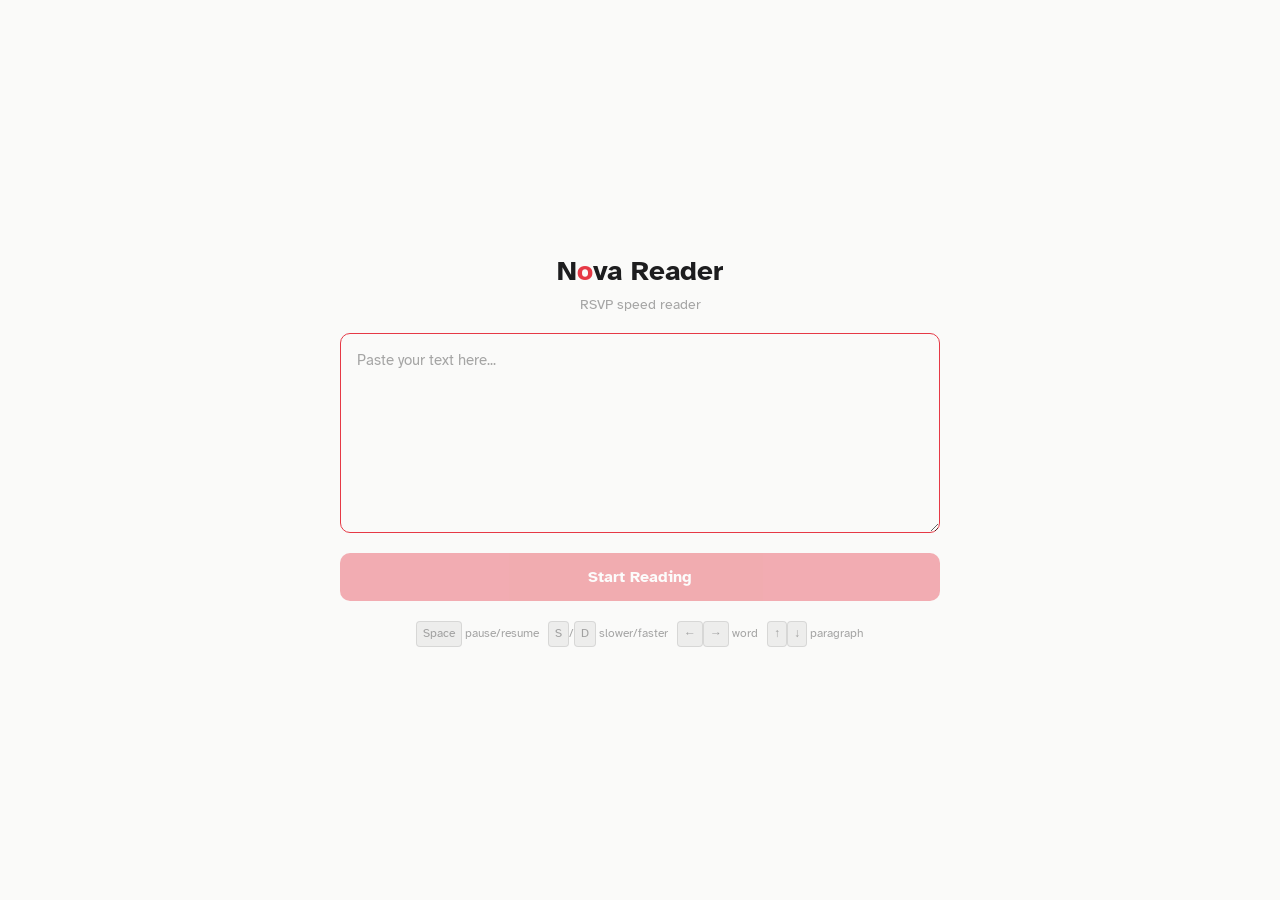
==== index.html @ 6058d2b9 "Initial commit: Nova Reader web app RSVP speed reader with ORP highlighting, adapted from the Nova R" ====
<!DOCTYPE html>
<html lang="en">
<head>
  <meta charset="UTF-8">
  <meta name="viewport" content="width=device-width, initial-scale=1.0">
  <title>Nova Reader</title>
  <link rel="preconnect" href="https://fonts.googleapis.com">
  <link rel="preconnect" href="https://fonts.gstatic.com" crossorigin>
  <link href="https://fonts.googleapis.com/css2?family=Atkinson+Hyperlegible:wght@400;700&display=swap" rel="stylesheet">
  <style>
    * { box-sizing: border-box; margin: 0; padding: 0; }

    :root {
      --bg: #fafaf9;
      --text: #1d1d1f;
      --accent: #e63946;
      --muted: rgba(128, 128, 128, 0.7);
      --border: rgba(128, 128, 128, 0.2);
    }

    @media (prefers-color-scheme: dark) {
      :root {
        --bg: #1a1a1a;
        --text: #e8e6e3;
        --accent: #ff6b6b;
        --border: rgba(128, 128, 128, 0.3);
      }
    }

    html, body {
      height: 100%;
      font-family: 'Atkinson Hyperlegible', 'Verdana', 'Trebuchet MS', sans-serif;
      background: var(--bg);
      color: var(--text);
    }

    body {
      display: flex;
      justify-content: center;
      align-items: center;
      padding: 24px;
    }

    .container {
      width: 100%;
      max-width: 600px;
      display: flex;
      flex-direction: column;
      gap: 20px;
    }

    h1 {
      font-size: 28px;
      font-weight: 600;
      text-align: center;
    }

    h1 span {
      color: var(--accent);
    }

    .subtitle {
      text-align: center;
      color: var(--muted);
      font-size: 14px;
      margin-top: -12px;
    }

    textarea {
      width: 100%;
      min-height: 200px;
      max-height: 50vh;
      padding: 14px 16px;
      border: 1px solid var(--border);
      border-radius: 10px;
      background: var(--bg);
      color: var(--text);
      font-family: inherit;
      font-size: 15px;
      line-height: 1.6;
      resize: vertical;
      outline: none;
      transition: border-color 0.2s;
    }

    textarea:focus {
      border-color: var(--accent);
    }

    textarea::placeholder {
      color: var(--muted);
    }

    .btn-primary {
      width: 100%;
      padding: 14px;
      border: none;
      border-radius: 10px;
      background: var(--accent);
      color: #fff;
      font-family: inherit;
      font-size: 16px;
      font-weight: 600;
      cursor: pointer;
      transition: opacity 0.15s;
    }

    .btn-primary:hover {
      opacity: 0.9;
    }

    .btn-primary:disabled {
      opacity: 0.4;
      cursor: not-allowed;
    }

    .hint {
      text-align: center;
      color: var(--muted);
      font-size: 13px;
    }

    .hint a {
      color: var(--accent);
      text-decoration: none;
    }

    .hint a:hover {
      text-decoration: underline;
    }

    kbd {
      display: inline-block;
      padding: 1px 6px;
      background: rgba(128, 128, 128, 0.1);
      border: 1px solid var(--border);
      border-radius: 4px;
      font-family: inherit;
      font-size: 12px;
    }

    .controls-hint {
      text-align: center;
      color: var(--muted);
      font-size: 12px;
      line-height: 1.8;
    }
  </style>
</head>
<body>
  <div class="container">
    <h1>N<span>o</span>va Reader</h1>
    <p class="subtitle">RSVP speed reader</p>

    <textarea id="paste-area" placeholder="Paste your text here..." autofocus></textarea>

    <button class="btn-primary" id="btn-start" disabled>Start Reading</button>

    <div class="controls-hint">
      <kbd>Space</kbd> pause/resume &nbsp;
      <kbd>S</kbd>/<kbd>D</kbd> slower/faster &nbsp;
      <kbd>&larr;</kbd><kbd>&rarr;</kbd> word &nbsp;
      <kbd>&uarr;</kbd><kbd>&darr;</kbd> paragraph
    </div>
  </div>

  <script>
    const textarea = document.getElementById("paste-area");
    const btn = document.getElementById("btn-start");

    textarea.addEventListener("input", () => {
      btn.disabled = !textarea.value.trim();
    });

    btn.addEventListener("click", () => {
      const text = textarea.value.trim();
      if (!text) return;
      sessionStorage.setItem("novaReaderText", text);
      sessionStorage.removeItem("novaReaderBlocks");
      window.location.href = "reader.html";
    });

    // Also allow Ctrl/Cmd+Enter to start
    textarea.addEventListener("keydown", (e) => {
      if ((e.ctrlKey || e.metaKey) && e.key === "Enter" && textarea.value.trim()) {
        btn.click();
      }
    });
  </script>
</body>
</html>
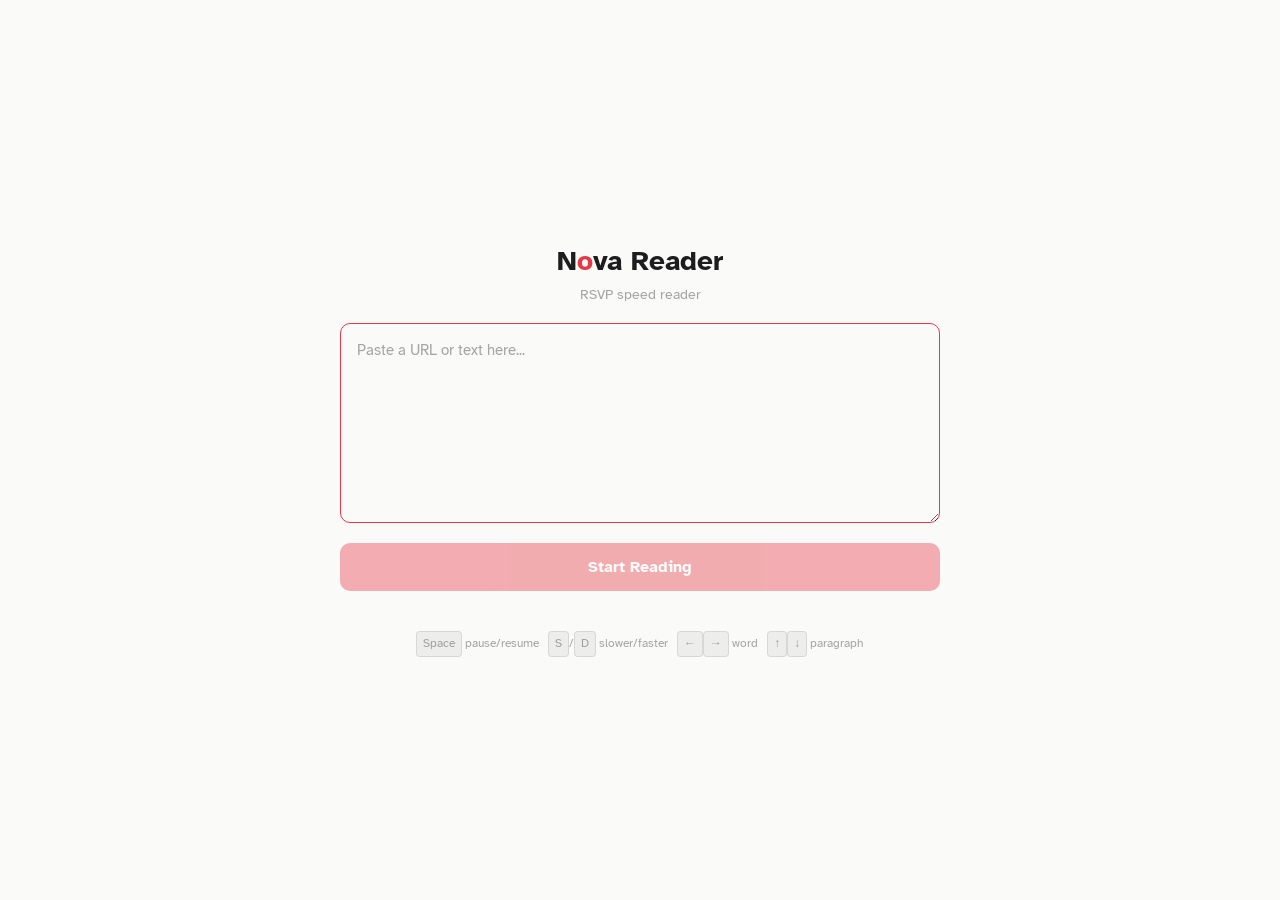
==== commit 9e57311b: "Fix share target, match extension icon, add URL fetching - Use explicit paths in manifest for share " ====
--- a/index.html
+++ b/index.html
@@ -4,6 +4,8 @@
   <meta charset="UTF-8">
   <meta name="viewport" content="width=device-width, initial-scale=1.0">
   <title>Nova Reader</title>
+  <link rel="manifest" href="manifest.json">
+  <meta name="theme-color" content="#e63946">
   <link rel="preconnect" href="https://fonts.googleapis.com">
   <link rel="preconnect" href="https://fonts.gstatic.com" crossorigin>
   <link href="https://fonts.googleapis.com/css2?family=Atkinson+Hyperlegible:wght@400;700&display=swap" rel="stylesheet">
@@ -152,9 +154,10 @@
     <h1>N<span>o</span>va Reader</h1>
     <p class="subtitle">RSVP speed reader</p>
 
-    <textarea id="paste-area" placeholder="Paste your text here..." autofocus></textarea>
+    <textarea id="paste-area" placeholder="Paste a URL or text here..." autofocus></textarea>
 
     <button class="btn-primary" id="btn-start" disabled>Start Reading</button>
+    <p id="status-msg" class="hint"></p>
 
     <div class="controls-hint">
       <kbd>Space</kbd> pause/resume &nbsp;
@@ -165,22 +168,129 @@
   </div>
 
   <script>
+    // Register service worker (required for PWA install + share target)
+    if ("serviceWorker" in navigator) {
+      navigator.serviceWorker.register("sw.js");
+    }
+
     const textarea = document.getElementById("paste-area");
     const btn = document.getElementById("btn-start");
+    const statusMsg = document.getElementById("status-msg");
+
+    // Handle share target: populate textarea with shared text/url
+    const params = new URLSearchParams(location.search);
+    const sharedText = params.get("text") || "";
+    const sharedUrl = params.get("url") || "";
+    const sharedTitle = params.get("title") || "";
+    // Prefer URL if present, otherwise combine what we have
+    const shared = sharedUrl || [sharedTitle, sharedText].filter(Boolean).join("\n\n");
+    if (shared) {
+      textarea.value = shared;
+      btn.disabled = false;
+      history.replaceState(null, "", location.pathname);
+      // Auto-fetch if it's a URL
+      if (looksLikeUrl(shared.trim())) {
+        fetchArticle(shared.trim());
+      }
+    }
+
+    function looksLikeUrl(text) {
+      // Single line that starts with http(s)
+      return /^https?:\/\/\S+$/.test(text.trim()) && !text.includes("\n");
+    }
+
+    async function fetchArticle(url) {
+      btn.disabled = true;
+      statusMsg.textContent = "Fetching article...";
+      try {
+        const proxyUrl = "https://api.allorigins.win/raw?url=" + encodeURIComponent(url);
+        const resp = await fetch(proxyUrl);
+        if (!resp.ok) throw new Error("Fetch failed");
+        const html = await resp.text();
+        const extracted = extractArticle(html, url);
+        if (extracted && extracted.length > 100) {
+          textarea.value = extracted;
+          statusMsg.textContent = "Article extracted. Press Start Reading.";
+        } else {
+          statusMsg.textContent = "Could not extract article. Paste the text manually.";
+          textarea.value = url;
+        }
+      } catch (e) {
+        statusMsg.textContent = "Could not fetch URL. Paste the text manually.";
+        textarea.value = url;
+      }
+      btn.disabled = !textarea.value.trim();
+    }
+
+    function extractArticle(html, url) {
+      const doc = new DOMParser().parseFromString(html, "text/html");
+
+      // Remove non-content elements
+      const remove = "script,style,nav,header,footer,aside,iframe,form,button,svg,noscript,[role=navigation],[role=banner],[role=complementary],.sidebar,.nav,.menu,.footer,.header,.comments,.ad,.advertisement";
+      doc.querySelectorAll(remove).forEach(el => el.remove());
+
+      // Try <article> first, then <main>, then fall back to largest text block
+      let root = doc.querySelector("article") || doc.querySelector("main") || doc.querySelector("[role=main]");
+
+      if (!root) {
+        // Find the div/section with the most <p> text
+        let best = null, bestLen = 0;
+        doc.querySelectorAll("div, section").forEach(el => {
+          const ps = el.querySelectorAll("p");
+          let len = 0;
+          ps.forEach(p => len += p.textContent.length);
+          if (len > bestLen) { bestLen = len; best = el; }
+        });
+        root = best || doc.body;
+      }
+
+      // Extract structured text
+      const blocks = [];
+      const seen = new Set();
+      root.querySelectorAll("h1,h2,h3,h4,h5,h6,p,li,blockquote,pre").forEach(el => {
+        const text = el.textContent.trim();
+        if (!text || seen.has(text)) return;
+        seen.add(text);
+        const tag = el.tagName.toLowerCase();
+        if (tag.match(/^h[1-6]$/)) {
+          blocks.push("\n" + "#".repeat(parseInt(tag[1])) + " " + text + "\n");
+        } else if (tag === "li") {
+          blocks.push("- " + text);
+        } else if (tag === "blockquote") {
+          blocks.push("> " + text);
+        } else {
+          blocks.push(text);
+        }
+      });
+
+      return blocks.join("\n\n");
+    }
 
     textarea.addEventListener("input", () => {
       btn.disabled = !textarea.value.trim();
+      statusMsg.textContent = "";
     });
 
-    btn.addEventListener("click", () => {
+    btn.addEventListener("click", async () => {
       const text = textarea.value.trim();
       if (!text) return;
+      // If it's a URL, fetch it first
+      if (looksLikeUrl(text)) {
+        await fetchArticle(text);
+        // After fetch, start reading with whatever is in the textarea
+        const finalText = textarea.value.trim();
+        if (!finalText || looksLikeUrl(finalText)) return;
+        sessionStorage.setItem("novaReaderText", finalText);
+        sessionStorage.removeItem("novaReaderBlocks");
+        window.location.href = "reader.html";
+        return;
+      }
       sessionStorage.setItem("novaReaderText", text);
       sessionStorage.removeItem("novaReaderBlocks");
       window.location.href = "reader.html";
     });
 
-    // Also allow Ctrl/Cmd+Enter to start
+    // Ctrl/Cmd+Enter to start
     textarea.addEventListener("keydown", (e) => {
       if ((e.ctrlKey || e.metaKey) && e.key === "Enter" && textarea.value.trim()) {
         btn.click();
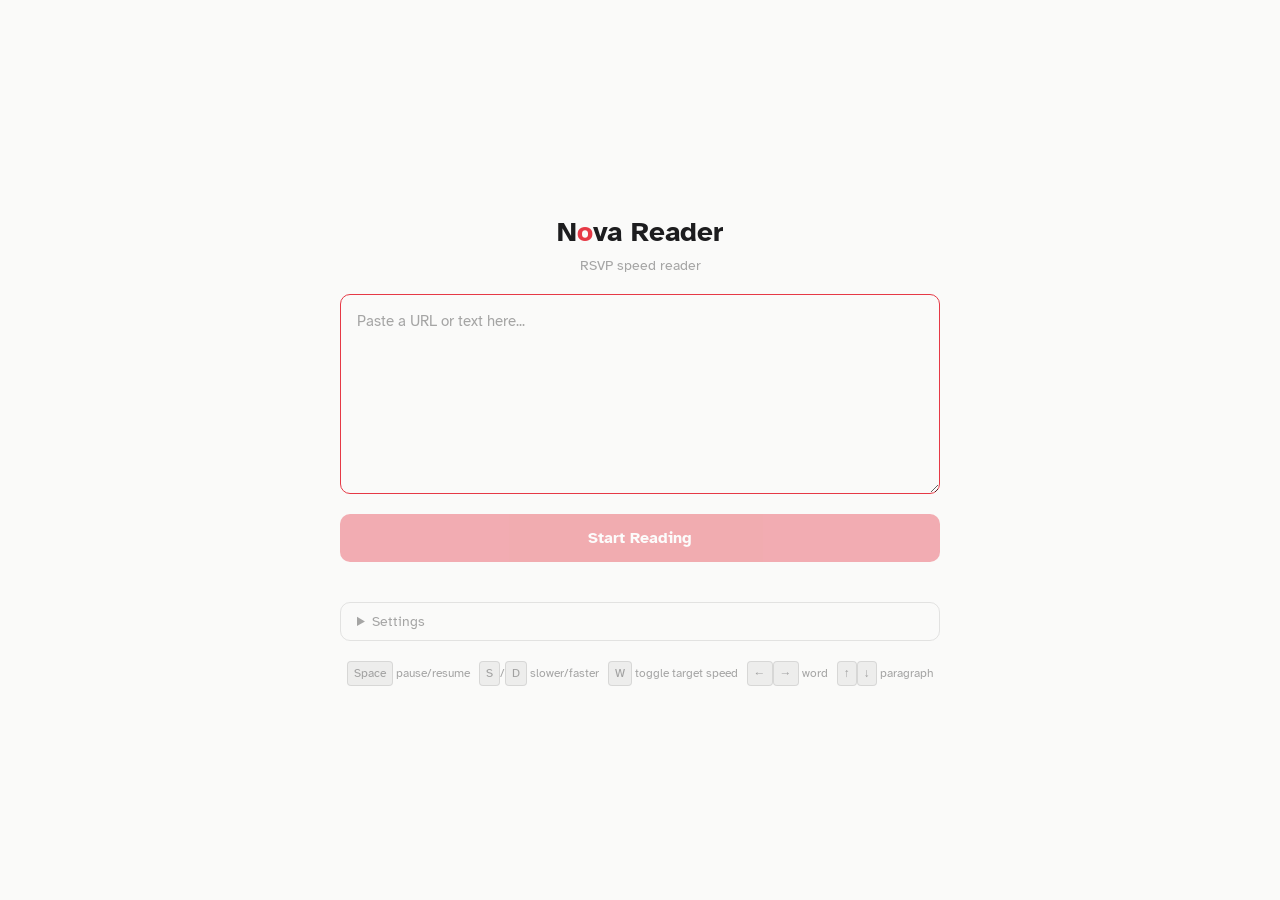
==== commit ec5e5469: "Add target speed ramp feature Gradually increase WPM toward a target over a configurable duration. -" ====
--- a/index.html
+++ b/index.html
@@ -141,6 +141,58 @@
       font-size: 12px;
     }
 
+    .settings-section {
+      border: 1px solid var(--border);
+      border-radius: 10px;
+      padding: 0;
+    }
+    .settings-section summary {
+      padding: 10px 16px;
+      cursor: pointer;
+      color: var(--muted);
+      font-size: 14px;
+    }
+    .settings-section[open] summary {
+      border-bottom: 1px solid var(--border);
+    }
+    .settings-grid {
+      padding: 12px 16px;
+      display: flex;
+      flex-direction: column;
+      gap: 8px;
+    }
+    .settings-grid label {
+      display: flex;
+      justify-content: space-between;
+      align-items: center;
+      font-size: 14px;
+      color: var(--text);
+    }
+    .settings-grid input {
+      width: 80px;
+      padding: 4px 8px;
+      border: 1px solid var(--border);
+      border-radius: 6px;
+      background: var(--bg);
+      color: var(--text);
+      font-family: inherit;
+      font-size: 14px;
+      text-align: right;
+    }
+    .btn-save {
+      width: 100%;
+      padding: 8px;
+      border: none;
+      border-top: 1px solid var(--border);
+      background: none;
+      color: var(--accent);
+      font-family: inherit;
+      font-size: 14px;
+      font-weight: 600;
+      cursor: pointer;
+    }
+    .btn-save:hover { opacity: 0.7; }
+
     .controls-hint {
       text-align: center;
       color: var(--muted);
@@ -159,9 +211,20 @@
     <button class="btn-primary" id="btn-start" disabled>Start Reading</button>
     <p id="status-msg" class="hint"></p>
 
+    <details class="settings-section">
+      <summary>Settings</summary>
+      <div class="settings-grid">
+        <label>WPM <input type="number" id="s-wpm" min="50" max="1500"></label>
+        <label>Target WPM <input type="number" id="s-targetWpm" min="0" max="1500" placeholder="0 = off"></label>
+        <label>Ramp minutes <input type="number" id="s-targetWpmRampMinutes" min="0.5" max="60" step="0.5"></label>
+      </div>
+      <button class="btn-save" id="btn-save-settings">Save</button>
+    </details>
+
     <div class="controls-hint">
       <kbd>Space</kbd> pause/resume &nbsp;
       <kbd>S</kbd>/<kbd>D</kbd> slower/faster &nbsp;
+      <kbd>W</kbd> toggle target speed &nbsp;
       <kbd>&larr;</kbd><kbd>&rarr;</kbd> word &nbsp;
       <kbd>&uarr;</kbd><kbd>&darr;</kbd> paragraph
     </div>
@@ -176,21 +239,45 @@
     const textarea = document.getElementById("paste-area");
     const btn = document.getElementById("btn-start");
     const statusMsg = document.getElementById("status-msg");
+
+    // Load settings into form
+    loadSettings().then(s => {
+      document.getElementById("s-wpm").value = s.wpm;
+      document.getElementById("s-targetWpm").value = s.targetWpm || "";
+      document.getElementById("s-targetWpmRampMinutes").value = s.targetWpmRampMinutes;
+    });
+    document.getElementById("btn-save-settings").addEventListener("click", async () => {
+      const s = await loadSettings();
+      s.wpm = parseInt(document.getElementById("s-wpm").value, 10) || s.wpm;
+      s.targetWpm = parseInt(document.getElementById("s-targetWpm").value, 10) || 0;
+      s.targetWpmRampMinutes = parseFloat(document.getElementById("s-targetWpmRampMinutes").value) || 5;
+      await saveSettings(s);
+      const btn = document.getElementById("btn-save-settings");
+      btn.textContent = "Saved!";
+      setTimeout(() => btn.textContent = "Save", 1000);
+    });
 
     // Handle share target: populate textarea with shared text/url
     const params = new URLSearchParams(location.search);
     const sharedText = params.get("text") || "";
     const sharedUrl = params.get("url") || "";
     const sharedTitle = params.get("title") || "";
-    // Prefer URL if present, otherwise combine what we have
-    const shared = sharedUrl || [sharedTitle, sharedText].filter(Boolean).join("\n\n");
+    // Find a URL from any of the shared fields (apps send URLs in different params)
+    const urlFromFields = [sharedUrl, sharedText, sharedTitle]
+      .flatMap(s => s.split(/\s+/))
+      .find(s => /^https?:\/\/\S+$/.test(s));
+    const shared = urlFromFields || [sharedTitle, sharedText, sharedUrl].filter(Boolean).join("\n\n");
     if (shared) {
-      textarea.value = shared;
-      btn.disabled = false;
       history.replaceState(null, "", location.pathname);
-      // Auto-fetch if it's a URL
-      if (looksLikeUrl(shared.trim())) {
-        fetchArticle(shared.trim());
+      if (urlFromFields) {
+        // Auto-fetch URL and go straight to reader
+        textarea.value = urlFromFields;
+        btn.disabled = true;
+        statusMsg.textContent = "Fetching article...";
+        fetchAndRead(urlFromFields);
+      } else {
+        textarea.value = shared;
+        btn.disabled = false;
       }
     }
 
@@ -200,26 +287,28 @@
     }
 
     async function fetchArticle(url) {
-      btn.disabled = true;
-      statusMsg.textContent = "Fetching article...";
+      const proxyUrl = "https://api.allorigins.win/raw?url=" + encodeURIComponent(url);
+      const resp = await fetch(proxyUrl);
+      if (!resp.ok) throw new Error("Fetch failed");
+      const html = await resp.text();
+      return extractArticle(html, url);
+    }
+
+    // Fetch URL and go straight to reader
+    async function fetchAndRead(url) {
       try {
-        const proxyUrl = "https://api.allorigins.win/raw?url=" + encodeURIComponent(url);
-        const resp = await fetch(proxyUrl);
-        if (!resp.ok) throw new Error("Fetch failed");
-        const html = await resp.text();
-        const extracted = extractArticle(html, url);
+        const extracted = await fetchArticle(url);
         if (extracted && extracted.length > 100) {
-          textarea.value = extracted;
-          statusMsg.textContent = "Article extracted. Press Start Reading.";
-        } else {
-          statusMsg.textContent = "Could not extract article. Paste the text manually.";
-          textarea.value = url;
+          sessionStorage.setItem("novaReaderText", extracted);
+          sessionStorage.removeItem("novaReaderBlocks");
+          window.location.href = "reader.html";
+          return;
         }
-      } catch (e) {
-        statusMsg.textContent = "Could not fetch URL. Paste the text manually.";
-        textarea.value = url;
-      }
-      btn.disabled = !textarea.value.trim();
+      } catch {}
+      // Fallback: show textarea with URL
+      statusMsg.textContent = "Could not fetch article. Paste the text manually.";
+      textarea.value = url;
+      btn.disabled = false;
     }
 
     function extractArticle(html, url) {
@@ -274,15 +363,10 @@
     btn.addEventListener("click", async () => {
       const text = textarea.value.trim();
       if (!text) return;
-      // If it's a URL, fetch it first
       if (looksLikeUrl(text)) {
-        await fetchArticle(text);
-        // After fetch, start reading with whatever is in the textarea
-        const finalText = textarea.value.trim();
-        if (!finalText || looksLikeUrl(finalText)) return;
-        sessionStorage.setItem("novaReaderText", finalText);
-        sessionStorage.removeItem("novaReaderBlocks");
-        window.location.href = "reader.html";
+        btn.disabled = true;
+        statusMsg.textContent = "Fetching article...";
+        await fetchAndRead(text);
         return;
       }
       sessionStorage.setItem("novaReaderText", text);
